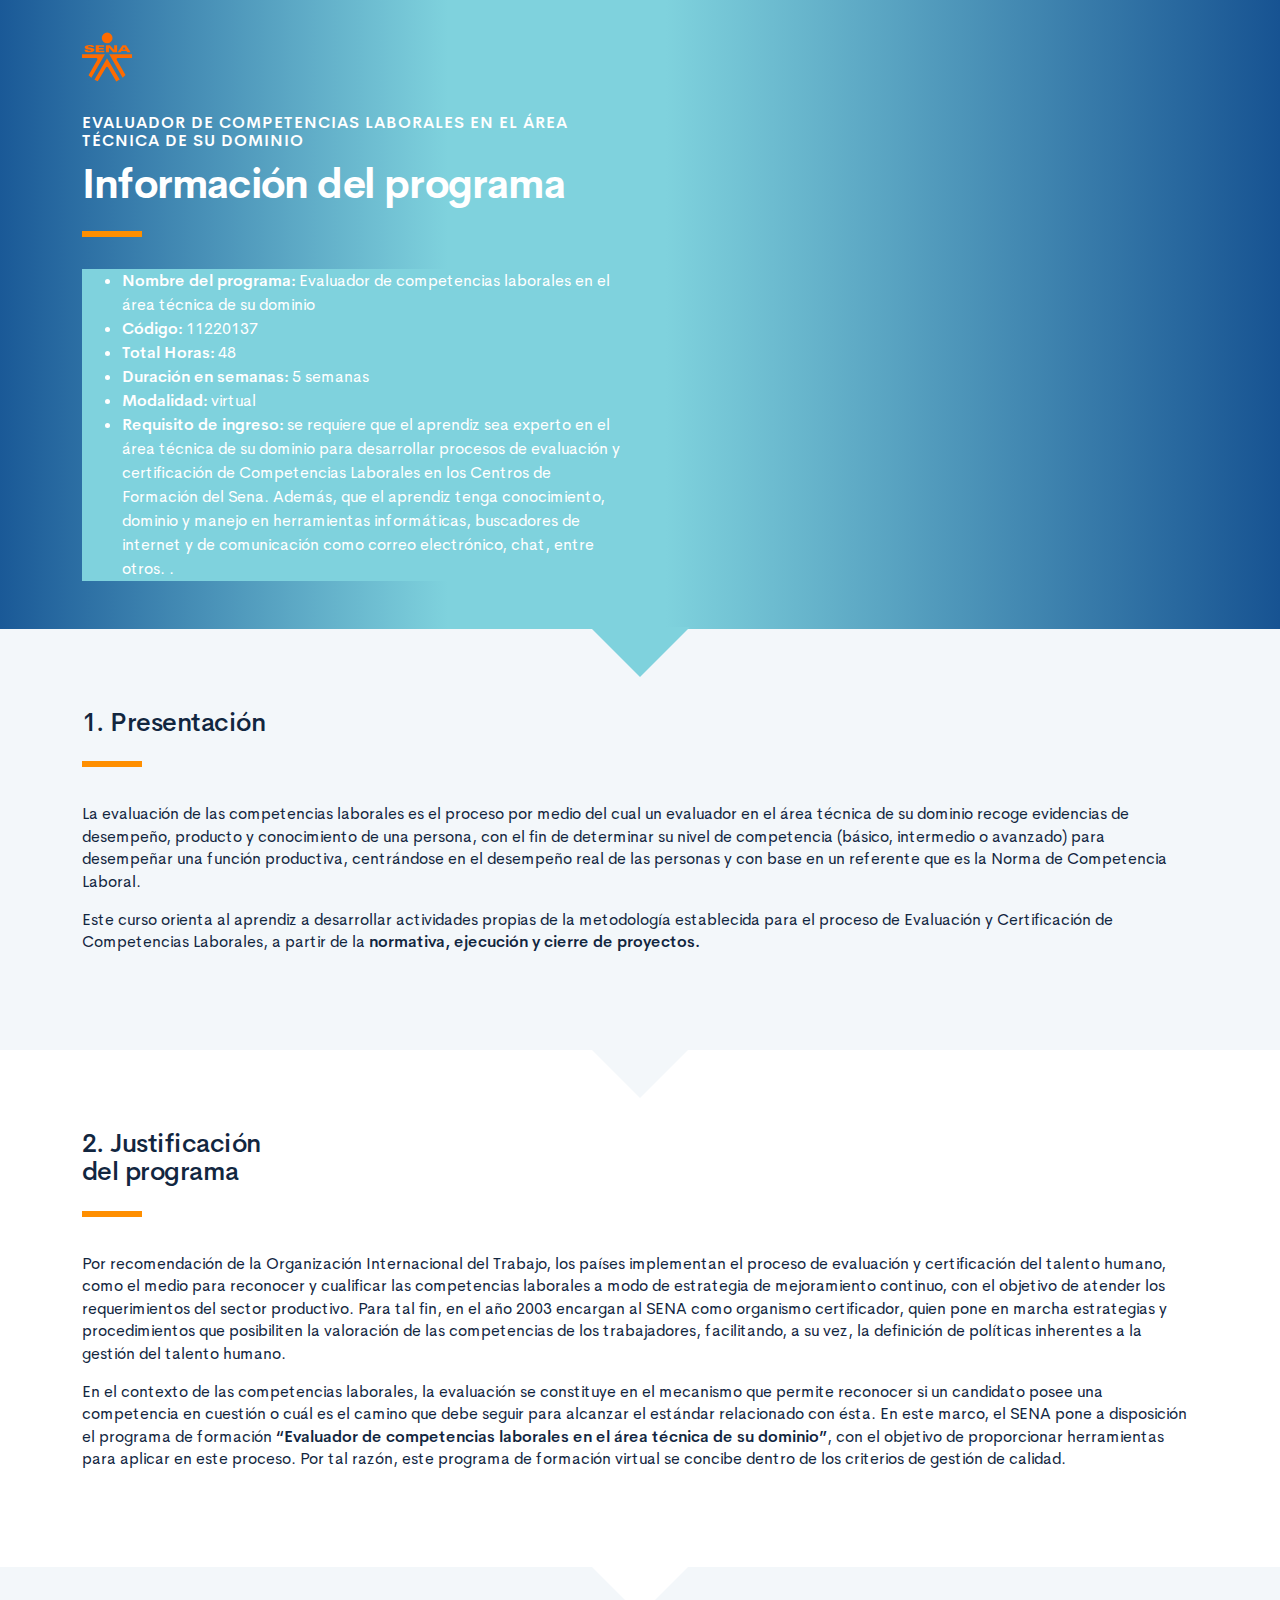
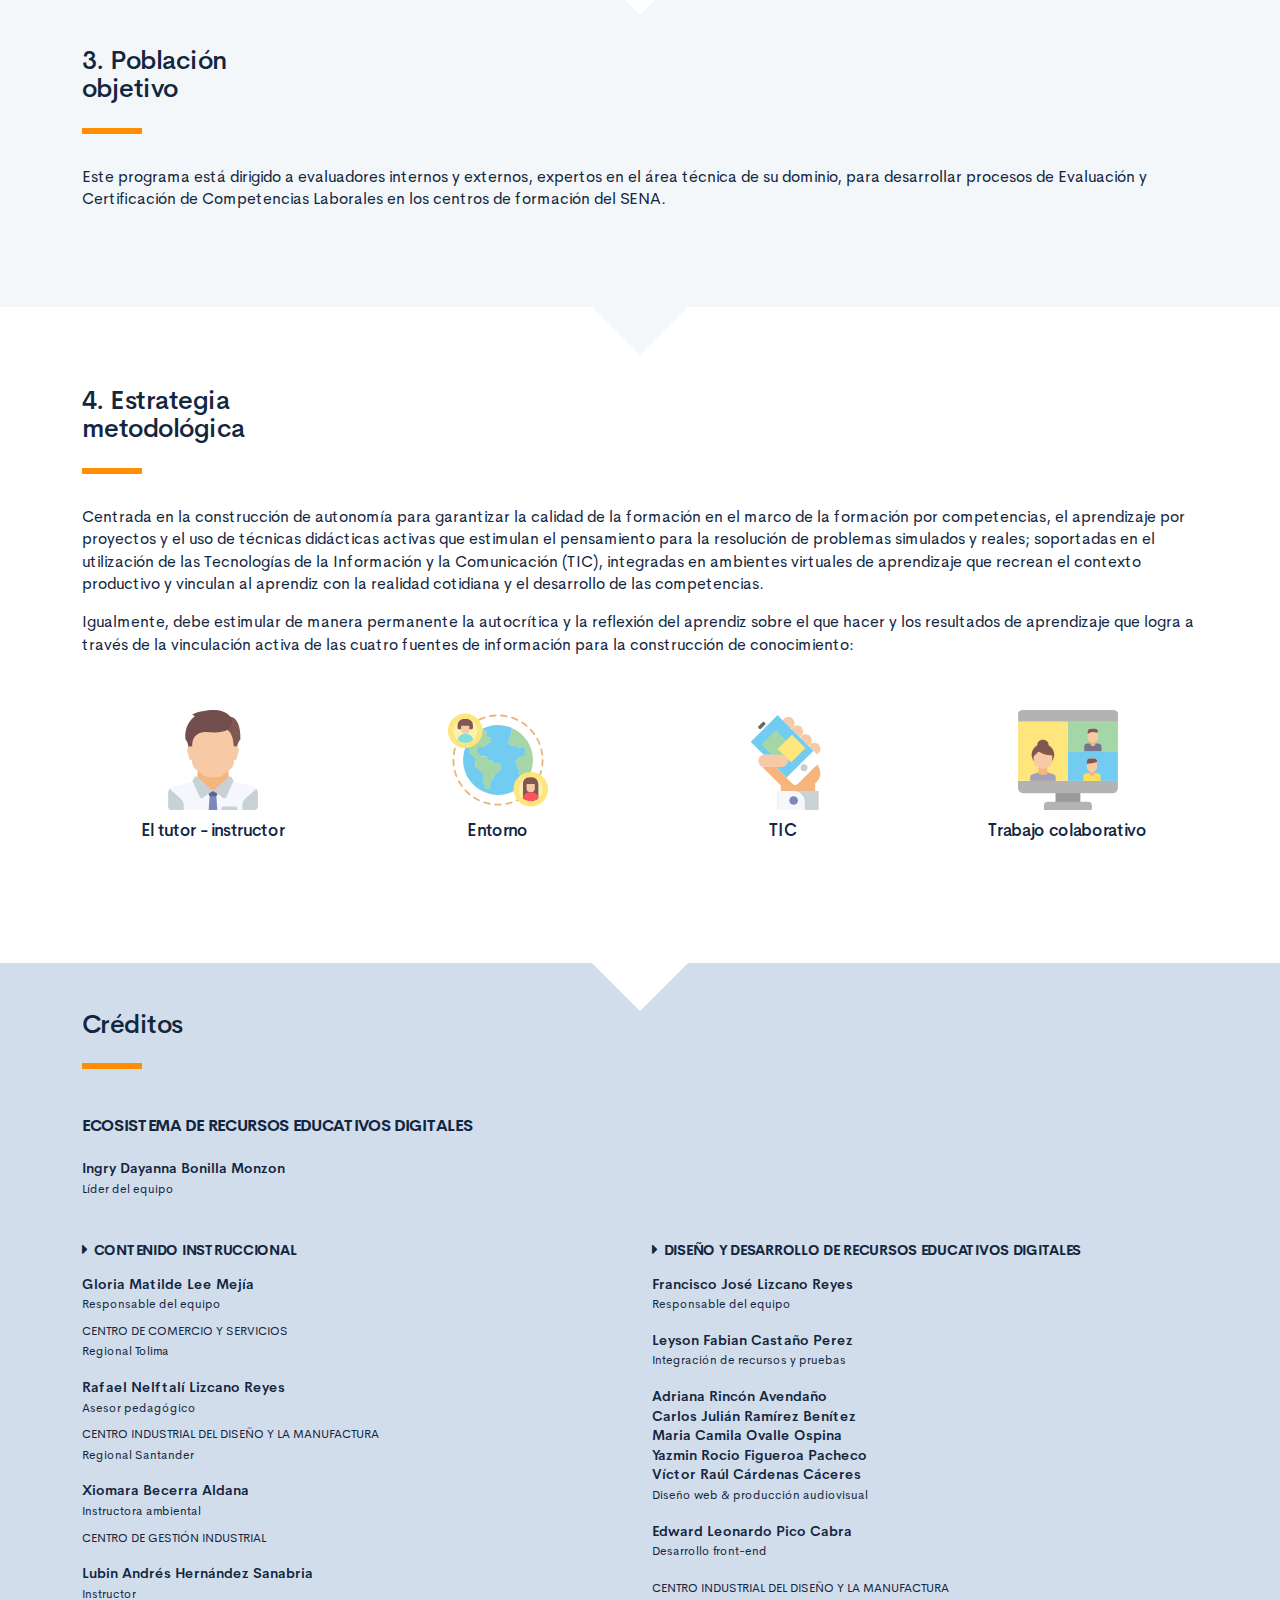
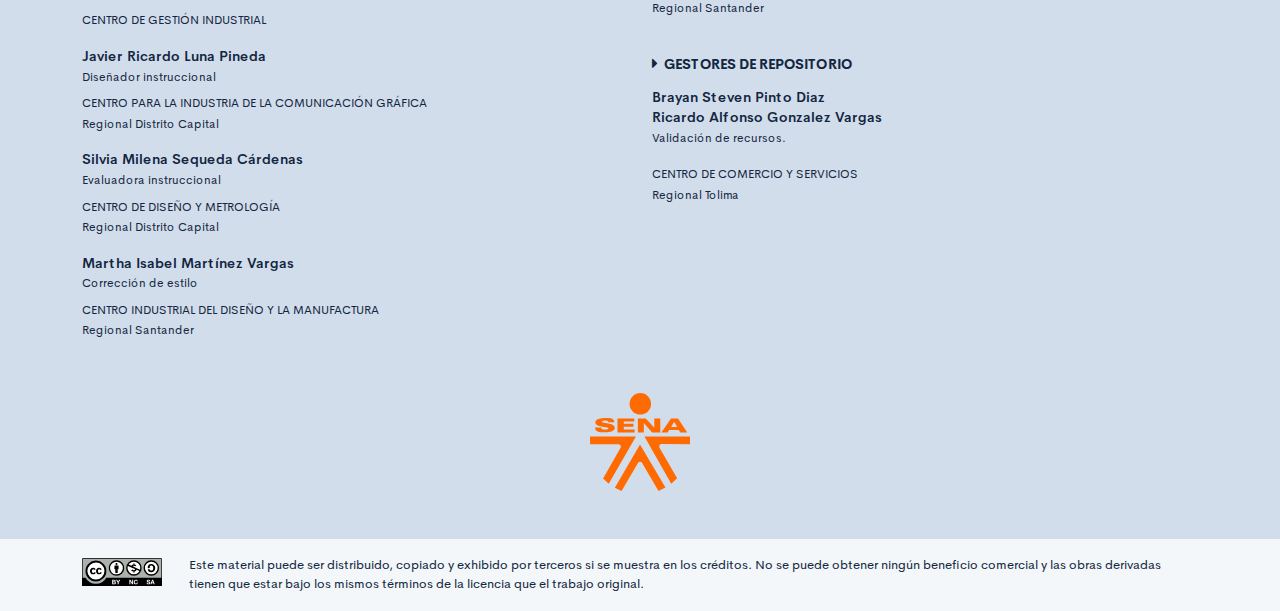
==== public/info.html @ 578c9745 "programación" ====
<!DOCTYPE html>
<html lang="es">
    <head>
        <meta charset="UTF-8">
        <meta name="viewport" content="width=device-width, user-scalable=no, initial-scale=1.0, maximum-scale=1.0, minimum-scale=1.0">
        <title>Información del programa: Salud Penitenciaria</title>
        <meta meta name="description" content="Ruta de aprendizaje programa Salud penitenciaria.">
        <link rel="icon" type="image/svg+xml" href="assets/images/logos/senaLogo.svg">
        <link rel="stylesheet" href="assets/fonts/feather/feather.css">
        <link rel="stylesheet" href="assets/fonts/fontawesome/css/font-awesome.css">
        <link href="assets/css/fancybox.css" rel="stylesheet">
        <link href="assets/css/animate.css" rel="stylesheet">
        <link rel="stylesheet" href="assets/css/main.css">
    </head>
    <body class="theme-dark page-header-textura" id="page-home">
        <header class="curso-presentacion page-header" id="CursoPresentacion">
            <div class="page-textura">
                <div class="container">
                    <div class="curso-topbar justify-content-center justify-content-md-start"><a class="curso-topbar__logo"><svg xmlns="http://www.w3.org/2000/svg" width="168.273" height="164.177" viewBox="0 0 168.273 164.177">
                                <path id="SENA_LOGO" data-name="SENA LOGO" d="M85.349,1a18.09,18.09,0,1,0,18.09,18.09h0A18.1,18.1,0,0,0,85.349,1ZM25.617,42.983a33.722,33.722,0,0,0-9.386,1.024,11.156,11.156,0,0,0-5.12,2.56A5.346,5.346,0,0,0,10.086,52.2c.683,1.707,2.56,2.9,4.608,3.584,4.437,1.536,9.386,1.877,13.994,2.731a5.1,5.1,0,0,1,2.389,1.024,1.369,1.369,0,0,1-.683,2.048,9.146,9.146,0,0,1-5.291.683A8.354,8.354,0,0,1,20.5,61.244a1.962,1.962,0,0,1-.853-2.389H9.233A7.663,7.663,0,0,0,10.6,63.463a7.59,7.59,0,0,0,4.267,2.389A28.541,28.541,0,0,0,23.4,66.876,52.426,52.426,0,0,0,35,66.023a11.043,11.043,0,0,0,5.8-2.9,5.358,5.358,0,0,0-1.365-8.533,21.267,21.267,0,0,0-5.8-2.048c-3.072-.683-5.973-1.024-9.045-1.536a9.114,9.114,0,0,1-3.072-.853,1.226,1.226,0,0,1,0-2.219,9.369,9.369,0,0,1,4.437-.683,10.554,10.554,0,0,1,4.608.853A1.877,1.877,0,0,1,31.59,49.81h9.9a5.669,5.669,0,0,0-1.195-3.584A8.875,8.875,0,0,0,35.515,43.5c-3.584-.341-6.827-.512-9.9-.512Zm21.333.683V67.217H75.792V62.1H57.531V57.489H73.744V52.54H57.531V48.786H75.109v-5.12Zm47.615,0H81.253V67.217H91.322V51.346l13.824,15.872h13.824V43.666H108.9v15.7Zm42.495,0L120.676,67.217h10.581l2.56-4.267H150.2l2.389,4.267h11.776l-15.53-23.551ZM142.35,49.3l5.12,8.533h-10.41ZM.7,74.044l.171,12.8L49,86.673c2.389.512,3.925,2.048,3.413,5.8l-29.7,51.711,9.557,9.045L78.01,74.044Zm91.646,0L137.4,152.89l9.9-8.874L117.433,92.3c-.512-3.584.853-5.291,3.413-5.8l48.127.171V74.044ZM84.837,87.185,42.512,159.546l11.264,5.461,28.159-47.615a4.283,4.283,0,0,1,2.9-1.195,4.681,4.681,0,0,1,3.072,1.195l28.159,47.786,11.605-5.973Z" transform="translate(-0.7 -1)" fill="#FF6B00" />
                            </svg>
                        </a></div>
                    <div class="curso-portada">
                        <div class="row align-items-center">
                            <div class="col-12 col-lg-6">
                                <h3 class="curso-subtitulo">Evaluador de competencias laborales en el área técnica de su dominio</h3>
                                <h1 class="curso-titulo">Información del programa</h1>
                                <div class="brand-line-primary"></div>
                                <p class="curso-descripcion">
                                <ul class="bg-brand-color-dark text-white">
                                    <li> <span><strong>Nombre del programa:</strong> Evaluador de competencias laborales en el área técnica de su dominio</span></li>
                                    <li> <span><strong>Código:</strong> 11220137</span></li>
                                    <li> <span><strong>Total Horas:</strong> 48</span></li>
                                    <li> <span><strong>Duración en semanas:</strong> 5 semanas</span></li>
                                    <li> <span><strong>Modalidad:</strong> virtual</span></li>
                                    <li> <span><strong>Requisito de ingreso:</strong> se requiere que el aprendiz sea experto en el área técnica de su dominio para desarrollar procesos de evaluación y certificación de Competencias Laborales en los Centros de Formación del Sena. Además, que el aprendiz tenga conocimiento, dominio y manejo en herramientas informáticas, buscadores de internet y de comunicación como correo electrónico, chat, entre otros. </i>.</span></li>
                                </ul>
                                </p>
                            </div>
                            <div class="col-12 col-lg-6">
                                <div class="embed-responsive embed-responsive-16by9"><iframe class="embed-responsive-item" width="560" height="315" src="https://www.youtube.com/embed/yAttOSxoYdc" frameborder="0" allow="accelerometer; autoplay; encrypted-media; gyroscope; picture-in-picture" allowfullscreen=""> </iframe></div>
                            </div>
                        </div>
                    </div>
                </div>
            </div>
        </header>
        <section class="section section-dark" id="Presentacion">
            <div class="container">
                <h1> 1. Presentación</h1>
                <div class="brand-line-primary"></div>
                <p class="mt-5">La evaluación de las competencias laborales es el proceso por medio del cual un evaluador en el área técnica de su dominio recoge evidencias de desempeño, producto y conocimiento de una persona, con el fin de determinar su nivel de competencia (básico, intermedio o avanzado) para desempeñar una función productiva, centrándose en el desempeño real de las personas y con base en un referente que es la Norma de Competencia Laboral.</p>
                <p>Este curso orienta al aprendiz a desarrollar actividades propias de la metodología establecida para el proceso de Evaluación y Certificación de Competencias Laborales, a partir de la <strong>normativa, ejecución y cierre de proyectos.</strong> </p>
            </div>
        </section>
        <section class="section section-light" id="Justificacion">
            <div class="container">
                <h1> 2. Justificación<br> del programa</h1>
                <div class="brand-line-primary"></div>
                <p class="mt-5">Por recomendación de la Organización Internacional del Trabajo, los países implementan el proceso de evaluación y certificación del talento humano, como el medio para reconocer y cualificar las competencias laborales a modo de estrategia de mejoramiento continuo, con el objetivo de atender los requerimientos del sector productivo. Para tal fin, en el año 2003 encargan al SENA como organismo certificador, quien pone en marcha estrategias y procedimientos que posibiliten la valoración de las competencias de los trabajadores, facilitando, a su vez, la definición de políticas inherentes a la gestión del talento humano.</p>
                <p>En el contexto de las competencias laborales, la evaluación se constituye en el mecanismo que permite reconocer si un candidato posee una competencia en cuestión o cuál es el camino que debe seguir para alcanzar el estándar relacionado con ésta. En este marco, el SENA pone a disposición el programa de formación <strong>“Evaluador de competencias laborales en el área técnica de su dominio”</strong>, con el objetivo de proporcionar herramientas para aplicar en este proceso. Por tal razón, este programa de formación virtual se concibe dentro de los criterios de gestión de calidad.</p>
            </div>
        </section>
        <section class="section section-dark" id="Poblacion">
            <div class="container">
                <h1> 3. Población <br>objetivo</h1>
                <div class="brand-line-primary"></div>
                <p>Este programa está dirigido a evaluadores internos y externos, expertos en el área técnica de su dominio, para desarrollar procesos de Evaluación y Certificación de Competencias Laborales en los centros de formación del SENA.</p>
            </div>
        </section>
        <section class="section section-light" id="Estrategia">
            <div class="container">
                <h1>4. Estrategia <br>metodológica</h1>
                <div class="brand-line-primary"></div>
                <p>Centrada en la construcción de autonomía para garantizar la calidad de la formación en el marco de la formación por competencias, el aprendizaje por proyectos y el uso de técnicas didácticas activas que estimulan el pensamiento para la resolución de problemas simulados y reales; soportadas en el utilización de las Tecnologías de la Información y la Comunicación (TIC), integradas en ambientes virtuales de aprendizaje que recrean el contexto productivo y vinculan al aprendiz con la realidad cotidiana y el desarrollo de las competencias. </p>
                <p>Igualmente, debe estimular de manera permanente la autocrítica y la reflexión del aprendiz sobre el que hacer y los resultados de aprendizaje que logra a través de la vinculación activa de las cuatro fuentes de información para la construcción de conocimiento: </p>
                <div class="row mt-4">
                    <article class="col-md-6 col-lg-3 my-2">
                        <div class="box bg-gray-200 d-flex flex-column justify-content-center align-items-center p-4 rounded-lg"><img class="img-fluid" src="assets/images/info/tutor.svg" style="width: 100px; height: 100px;">
                            <h3 class="my-3">El tutor - instructor</h3>
                        </div>
                    </article>
                    <article class="col-md-6 col-lg-3 my-2">
                        <div class="box bg-gray-200 d-flex flex-column justify-content-center align-items-center p-4 rounded-lg"><img class="img-fluid" src="assets/images/info/entorno.svg" style="width: 100px; height: 100px;">
                            <h3 class="my-3">Entorno</h3>
                        </div>
                    </article>
                    <article class="col-md-6 col-lg-3 my-2">
                        <div class="box bg-gray-200 d-flex flex-column justify-content-center align-items-center p-4 rounded-lg"><img class="img-fluid" src="assets/images/info/tic.svg" style="width: 100px; height: 100px;">
                            <h3 class="my-3">TIC</h3>
                        </div>
                    </article>
                    <article class="col-md-6 col-lg-3 my-2">
                        <div class="box bg-gray-200 d-flex flex-column justify-content-center align-items-center p-4 rounded-lg" style="height: 100%;"><img class="img-fluid" src="assets/images/info/colaborativo.svg" style="width: 100px; height: 100px;">
                            <h3 class="my-3">Trabajo colaborativo</h3>
                        </div>
                    </article>
                </div>
            </div>
        </section>
        <footer class="footer" id="Creditos">
            <div class="container">
                <h1>Créditos </h1>
                <div class="brand-line-primary"></div>
                <div class="row">
                    <div class="col-12 col-md-5">
                        <h3 class="footer-subtitulo mb-4">ECOSISTEMA DE RECURSOS EDUCATIVOS DIGITALES </h3>
                        <p class="footer-texto mb-2"><strong>Ingry Dayanna Bonilla Monzon </strong><br /> <span class="text-small">Líder del equipo</span></p>
                    </div>
                </div>
                <div class="row mt-5">
                    <div class="col-12 col-md-6">
                        <h4 class="footer-subtitulo-2 mt-0">
                            <div class="fa fa-caret-right mr-2"></div>Contenido Instruccional
                        </h4>
                        <p class="footer-texto mb-2"><strong>Gloria Matilde Lee Mejía </strong><br /> <span class="text-small">Responsable del equipo</span></p>
                        <p class="footer-texto"><span class="text-small text-uppercase">Centro de Comercio y Servicios</span><br /><span class="text-small">Regional Tolima</span></p>
                        <p class="footer-texto mb-2"><strong>Rafael Nelftalí Lizcano Reyes</strong><br /> <span class="text-small">Asesor pedagógico<br /></span></p>
                        <p class="footer-texto"><span class="text-small text-uppercase">CENTRO INDUSTRIAL DEL DISEÑO Y LA MANUFACTURA </span><br /><span class="text-small">Regional Santander </span></p>
                        <p class="footer-texto mb-2"><strong>Xiomara Becerra Aldana</strong><br /><span class="text-small">Instructora ambiental<br /></span></p>
                        <p class="footer-texto"><span class="text-small text-uppercase">Centro de Gestión Industrial</span></p>
                        <p class="footer-texto mb-2"><strong>Lubin Andrés Hernández Sanabria</strong><br /><span class="text-small">Instructor<br /></span></p>
                        <p class="footer-texto"><span class="text-small text-uppercase">Centro de Gestión Industrial</span></p>
                        <p class="footer-texto mb-2"><strong>Javier Ricardo Luna Pineda</strong><br /> <span class="text-small">Diseñador instruccional<br /></span></p>
                        <p class="footer-texto"><span class="text-small text-uppercase">Centro para la Industria de la Comunicación Gráfica</span><br /><span class="text-small">Regional Distrito Capital</span></p>
                        <p class="footer-texto mb-2"><strong>Silvia Milena Sequeda Cárdenas</strong><br /> <span class="text-small">Evaluadora instruccional<br /></span></p>
                        <p class="footer-texto"><span class="text-small text-uppercase">Centro de Diseño y Metrología</span><br /><span class="text-small">Regional Distrito Capital</span></p>
                        <p class="footer-texto mb-2"><strong>Martha Isabel Martínez Vargas</strong><br /> <span class="text-small">Corrección de estilo<br /></span></p>
                        <p class="footer-texto"><span class="text-small text-uppercase">Centro Industrial Del Diseño Y La Manufactura</span><br /><span class="text-small">Regional Santander </span></p>
                    </div>
                    <div class="col-12 col-md-6">
                        <h4 class="footer-subtitulo-2 mt-0">
                            <div class="fa fa-caret-right mr-2"></div>Diseño y desarrollo de recursos educativos digitales
                        </h4>
                        <p class="footer-texto"><strong>Francisco José Lizcano Reyes </strong><br /> <span class="text-small">Responsable del equipo<br /></span></p>
                        <p class="footer-texto"><strong>Leyson Fabian Castaño Perez</strong><br /> <span class="text-small">Integración de recursos y pruebas<br /></span></p>
                        <p class="footer-texto"> <strong>Adriana Rincón Avendaño</strong><br />
                            <strong>Carlos Julián Ramírez Benítez</strong><br />
                            <strong>Maria Camila Ovalle Ospina</strong><br />
                            <strong>Yazmin Rocio Figueroa Pacheco</strong><br />
                            <strong>Víctor Raúl Cárdenas Cáceres</strong><br /><span class="text-small">Diseño web & producción audiovisual<br /></span></p>
                        <p class="footer-texto"><strong>Edward Leonardo Pico Cabra</strong><br /><span class="text-small">Desarrollo front-end<br /></span></p>
                        <p class="footer-texto"><span class="text-small text-uppercase">CENTRO INDUSTRIAL DEL DISEÑO Y LA MANUFACTURA </span><br /><span class="text-small">Regional Santander</span></p>
                        <h4 class="footer-subtitulo-2 mt-5">
                            <div class="fa fa-caret-right mr-2"></div>Gestores de repositorio
                        </h4>
                        <p class="footer-texto"><strong>Brayan Steven Pinto Diaz</strong><br />
                            <strong>Ricardo Alfonso Gonzalez Vargas</strong><br /> <span class="text-small">Validación de recursos.<br /></span></p>
                        <p class="footer-texto"><span class="text-small text-uppercase">Centro de comercio y servicios </span><br /><span class="text-small">Regional Tolima</span></p>
                    </div>
                </div>
                <div class="row justify-content-center align-items-center mt-5"><img src="assets/images/logos/senaLogo.svg" style="max-width:100px" /></div>
            </div>
        </footer>
        <section id="cc">
            <div class="container">
                <div class="d-flex flex-column flex-sm-row"><span class="pr-3"><i class="icon cc"></i></span><span>Este material puede ser distribuido, copiado y exhibido por terceros si se muestra en los créditos. No se puede obtener ningún beneficio comercial y las obras derivadas tienen que estar bajo los mismos términos de la licencia que el trabajo original.</span></div>
            </div>
        </section>
    </body>
</html>
---- public/assets/fonts/feather/feather.css ----
@font-face {
  font-family: 'Feather';
  src:
    url('fonts/Feather.ttf?sdxovp') format('truetype'),
    url('fonts/Feather.woff?sdxovp') format('woff'),
    url('fonts/Feather.svg?sdxovp#Feather') format('svg');
  font-weight: normal;
  font-style: normal;
}

.fe {
  /* use !important to prevent issues with browser extensions that change fonts */
  font-family: 'Feather' !important;
  speak: none;
  font-style: normal;
  font-weight: normal;
  font-variant: normal;
  text-transform: none;
  line-height: 1;

  /* Better Font Rendering =========== */
  -webkit-font-smoothing: antialiased;
  -moz-osx-font-smoothing: grayscale;
}

.fe-activity:before {
  content: "\e900";
}
.fe-airplay:before {
  content: "\e901";
}
.fe-alert-circle:before {
  content: "\e902";
}
.fe-alert-octagon:before {
  content: "\e903";
}
.fe-alert-triangle:before {
  content: "\e904";
}
.fe-align-center:before {
  content: "\e905";
}
.fe-align-justify:before {
  content: "\e906";
}
.fe-align-left:before {
  content: "\e907";
}
.fe-align-right:before {
  content: "\e908";
}
.fe-anchor:before {
  content: "\e909";
}
.fe-aperture:before {
  content: "\e90a";
}
.fe-archive:before {
  content: "\e90b";
}
.fe-arrow-down:before {
  content: "\e90c";
}
.fe-arrow-down-circle:before {
  content: "\e90d";
}
.fe-arrow-down-left:before {
  content: "\e90e";
}
.fe-arrow-down-right:before {
  content: "\e90f";
}
.fe-arrow-left:before {
  content: "\e910";
}
.fe-arrow-left-circle:before {
  content: "\e911";
}
.fe-arrow-right:before {
  content: "\e912";
}
.fe-arrow-right-circle:before {
  content: "\e913";
}
.fe-arrow-up:before {
  content: "\e914";
}
.fe-arrow-up-circle:before {
  content: "\e915";
}
.fe-arrow-up-left:before {
  content: "\e916";
}
.fe-arrow-up-right:before {
  content: "\e917";
}
.fe-at-sign:before {
  content: "\e918";
}
.fe-award:before {
  content: "\e919";
}
.fe-bar-chart:before {
  content: "\e91a";
}
.fe-bar-chart-2:before {
  content: "\e91b";
}
.fe-battery:before {
  content: "\e91c";
}
.fe-battery-charging:before {
  content: "\e91d";
}
.fe-bell:before {
  content: "\e91e";
}
.fe-bell-off:before {
  content: "\e91f";
}
.fe-bluetooth:before {
  content: "\e920";
}
.fe-bold:before {
  content: "\e921";
}
.fe-book:before {
  content: "\e922";
}
.fe-book-open:before {
  content: "\e923";
}
.fe-bookmark:before {
  content: "\e924";
}
.fe-box:before {
  content: "\e925";
}
.fe-briefcase:before {
  content: "\e926";
}
.fe-calendar:before {
  content: "\e927";
}
.fe-camera:before {
  content: "\e928";
}
.fe-camera-off:before {
  content: "\e929";
}
.fe-cast:before {
  content: "\e92a";
}
.fe-check:before {
  content: "\e92b";
}
.fe-check-circle:before {
  content: "\e92c";
}
.fe-check-square:before {
  content: "\e92d";
}
.fe-chevron-down:before {
  content: "\e92e";
}
.fe-chevron-left:before {
  content: "\e92f";
}
.fe-chevron-right:before {
  content: "\e930";
}
.fe-chevron-up:before {
  content: "\e931";
}
.fe-chevrons-down:before {
  content: "\e932";
}
.fe-chevrons-left:before {
  content: "\e933";
}
.fe-chevrons-right:before {
  content: "\e934";
}
.fe-chevrons-up:before {
  content: "\e935";
}
.fe-chrome:before {
  content: "\e936";
}
.fe-circle:before {
  content: "\e937";
}
.fe-clipboard:before {
  content: "\e938";
}
.fe-clock:before {
  content: "\e939";
}
.fe-cloud:before {
  content: "\e93a";
}
.fe-cloud-drizzle:before {
  content: "\e93b";
}
.fe-cloud-lightning:before {
  content: "\e93c";
}
.fe-cloud-off:before {
  content: "\e93d";
}
.fe-cloud-rain:before {
  content: "\e93e";
}
.fe-cloud-snow:before {
  content: "\e93f";
}
.fe-code:before {
  content: "\e940";
}
.fe-codepen:before {
  content: "\e941";
}
.fe-command:before {
  content: "\e942";
}
.fe-compass:before {
  content: "\e943";
}
.fe-copy:before {
  content: "\e944";
}
.fe-corner-down-left:before {
  content: "\e945";
}
.fe-corner-down-right:before {
  content: "\e946";
}
.fe-corner-left-down:before {
  content: "\e947";
}
.fe-corner-left-up:before {
  content: "\e948";
}
.fe-corner-right-down:before {
  content: "\e949";
}
.fe-corner-right-up:before {
  content: "\e94a";
}
.fe-corner-up-left:before {
  content: "\e94b";
}
.fe-corner-up-right:before {
  content: "\e94c";
}
.fe-cpu:before {
  content: "\e94d";
}
.fe-credit-card:before {
  content: "\e94e";
}
.fe-crop:before {
  content: "\e94f";
}
.fe-crosshair:before {
  content: "\e950";
}
.fe-database:before {
  content: "\e951";
}
.fe-delete:before {
  content: "\e952";
}
.fe-disc:before {
  content: "\e953";
}
.fe-dollar-sign:before {
  content: "\e954";
}
.fe-download:before {
  content: "\e955";
}
.fe-download-cloud:before {
  content: "\e956";
}
.fe-droplet:before {
  content: "\e957";
}
.fe-edit:before {
  content: "\e958";
}
.fe-edit-2:before {
  content: "\e959";
}
.fe-edit-3:before {
  content: "\e95a";
}
.fe-external-link:before {
  content: "\e95b";
}
.fe-eye:before {
  content: "\e95c";
}
.fe-eye-off:before {
  content: "\e95d";
}
.fe-facebook:before {
  content: "\e95e";
}
.fe-fast-forward:before {
  content: "\e95f";
}
.fe-feather:before {
  content: "\e960";
}
.fe-file:before {
  content: "\e961";
}
.fe-file-minus:before {
  content: "\e962";
}
.fe-file-plus:before {
  content: "\e963";
}
.fe-file-text:before {
  content: "\e964";
}
.fe-film:before {
  content: "\e965";
}
.fe-filter:before {
  content: "\e966";
}
.fe-flag:before {
  content: "\e967";
}
.fe-folder:before {
  content: "\e968";
}
.fe-folder-minus:before {
  content: "\e969";
}
.fe-folder-plus:before {
  content: "\e96a";
}
.fe-gift:before {
  content: "\e96b";
}
.fe-git-branch:before {
  content: "\e96c";
}
.fe-git-commit:before {
  content: "\e96d";
}
.fe-git-merge:before {
  content: "\e96e";
}
.fe-git-pull-request:before {
  content: "\e96f";
}
.fe-github:before {
  content: "\e970";
}
.fe-gitlab:before {
  content: "\e971";
}
.fe-globe:before {
  content: "\e972";
}
.fe-grid:before {
  content: "\e973";
}
.fe-hard-drive:before {
  content: "\e974";
}
.fe-hash:before {
  content: "\e975";
}
.fe-headphones:before {
  content: "\e976";
}
.fe-heart:before {
  content: "\e977";
}
.fe-help-circle:before {
  content: "\e978";
}
.fe-home:before {
  content: "\e979";
}
.fe-image:before {
  content: "\e97a";
}
.fe-inbox:before {
  content: "\e97b";
}
.fe-info:before {
  content: "\e97c";
}
.fe-instagram:before {
  content: "\e97d";
}
.fe-italic:before {
  content: "\e97e";
}
.fe-layers:before {
  content: "\e97f";
}
.fe-layout:before {
  content: "\e980";
}
.fe-life-buoy:before {
  content: "\e981";
}
.fe-link:before {
  content: "\e982";
}
.fe-link-2:before {
  content: "\e983";
}
.fe-linkedin:before {
  content: "\e984";
}
.fe-list:before {
  content: "\e985";
}
.fe-loader:before {
  content: "\e986";
}
.fe-lock:before {
  content: "\e987";
}
.fe-log-in:before {
  content: "\e988";
}
.fe-log-out:before {
  content: "\e989";
}
.fe-mail:before {
  content: "\e98a";
}
.fe-map:before {
  content: "\e98b";
}
.fe-map-pin:before {
  content: "\e98c";
}
.fe-maximize:before {
  content: "\e98d";
}
.fe-maximize-2:before {
  content: "\e98e";
}
.fe-menu:before {
  content: "\e98f";
}
.fe-message-circle:before {
  content: "\e990";
}
.fe-message-square:before {
  content: "\e991";
}
.fe-mic:before {
  content: "\e992";
}
.fe-mic-off:before {
  content: "\e993";
}
.fe-minimize:before {
  content: "\e994";
}
.fe-minimize-2:before {
  content: "\e995";
}
.fe-minus:before {
  content: "\e996";
}
.fe-minus-circle:before {
  content: "\e997";
}
.fe-minus-square:before {
  content: "\e998";
}
.fe-monitor:before {
  content: "\e999";
}
.fe-moon:before {
  content: "\e99a";
}
.fe-more-horizontal:before {
  content: "\e99b";
}
.fe-more-vertical:before {
  content: "\e99c";
}
.fe-move:before {
  content: "\e99d";
}
.fe-music:before {
  content: "\e99e";
}
.fe-navigation:before {
  content: "\e99f";
}
.fe-navigation-2:before {
  content: "\e9a0";
}
.fe-octagon:before {
  content: "\e9a1";
}
.fe-package:before {
  content: "\e9a2";
}
.fe-paperclip:before {
  content: "\e9a3";
}
.fe-pause:before {
  content: "\e9a4";
}
.fe-pause-circle:before {
  content: "\e9a5";
}
.fe-percent:before {
  content: "\e9a6";
}
.fe-phone:before {
  content: "\e9a7";
}
.fe-phone-call:before {
  content: "\e9a8";
}
.fe-phone-forwarded:before {
  content: "\e9a9";
}
.fe-phone-incoming:before {
  content: "\e9aa";
}
.fe-phone-missed:before {
  content: "\e9ab";
}
.fe-phone-off:before {
  content: "\e9ac";
}
.fe-phone-outgoing:before {
  content: "\e9ad";
}
.fe-pie-chart:before {
  content: "\e9ae";
}
.fe-play:before {
  content: "\e9af";
}
.fe-play-circle:before {
  content: "\e9b0";
}
.fe-plus:before {
  content: "\e9b1";
}
.fe-plus-circle:before {
  content: "\e9b2";
}
.fe-plus-square:before {
  content: "\e9b3";
}
.fe-pocket:before {
  content: "\e9b4";
}
.fe-power:before {
  content: "\e9b5";
}
.fe-printer:before {
  content: "\e9b6";
}
.fe-radio:before {
  content: "\e9b7";
}
.fe-refresh-ccw:before {
  content: "\e9b8";
}
.fe-refresh-cw:before {
  content: "\e9b9";
}
.fe-repeat:before {
  content: "\e9ba";
}
.fe-rewind:before {
  content: "\e9bb";
}
.fe-rotate-ccw:before {
  content: "\e9bc";
}
.fe-rotate-cw:before {
  content: "\e9bd";
}
.fe-rss:before {
  content: "\e9be";
}
.fe-save:before {
  content: "\e9bf";
}
.fe-scissors:before {
  content: "\e9c0";
}
.fe-search:before {
  content: "\e9c1";
}
.fe-send:before {
  content: "\e9c2";
}
.fe-server:before {
  content: "\e9c3";
}
.fe-settings:before {
  content: "\e9c4";
}
.fe-share:before {
  content: "\e9c5";
}
.fe-share-2:before {
  content: "\e9c6";
}
.fe-shield:before {
  content: "\e9c7";
}
.fe-shield-off:before {
  content: "\e9c8";
}
.fe-shopping-bag:before {
  content: "\e9c9";
}
.fe-shopping-cart:before {
  content: "\e9ca";
}
.fe-shuffle:before {
  content: "\e9cb";
}
.fe-sidebar:before {
  content: "\e9cc";
}
.fe-skip-back:before {
  content: "\e9cd";
}
.fe-skip-forward:before {
  content: "\e9ce";
}
.fe-slack:before {
  content: "\e9cf";
}
.fe-slash:before {
  content: "\e9d0";
}
.fe-sliders:before {
  content: "\e9d1";
}
.fe-smartphone:before {
  content: "\e9d2";
}
.fe-speaker:before {
  content: "\e9d3";
}
.fe-square:before {
  content: "\e9d4";
}
.fe-star:before {
  content: "\e9d5";
}
.fe-stop-circle:before {
  content: "\e9d6";
}
.fe-sun:before {
  content: "\e9d7";
}
.fe-sunrise:before {
  content: "\e9d8";
}
.fe-sunset:before {
  content: "\e9d9";
}
.fe-tablet:before {
  content: "\e9da";
}
.fe-tag:before {
  content: "\e9db";
}
.fe-target:before {
  content: "\e9dc";
}
.fe-terminal:before {
  content: "\e9dd";
}
.fe-thermometer:before {
  content: "\e9de";
}
.fe-thumbs-down:before {
  content: "\e9df";
}
.fe-thumbs-up:before {
  content: "\e9e0";
}
.fe-toggle-left:before {
  content: "\e9e1";
}
.fe-toggle-right:before {
  content: "\e9e2";
}
.fe-trash:before {
  content: "\e9e3";
}
.fe-trash-2:before {
  content: "\e9e4";
}
.fe-trending-down:before {
  content: "\e9e5";
}
.fe-trending-up:before {
  content: "\e9e6";
}
.fe-triangle:before {
  content: "\e9e7";
}
.fe-truck:before {
  content: "\e9e8";
}
.fe-tv:before {
  content: "\e9e9";
}
.fe-twitter:before {
  content: "\e9ea";
}
.fe-type:before {
  content: "\e9eb";
}
.fe-umbrella:before {
  content: "\e9ec";
}
.fe-underline:before {
  content: "\e9ed";
}
.fe-unlock:before {
  content: "\e9ee";
}
.fe-upload:before {
  content: "\e9ef";
}
.fe-upload-cloud:before {
  content: "\e9f0";
}
.fe-user:before {
  content: "\e9f1";
}
.fe-user-check:before {
  content: "\e9f2";
}
.fe-user-minus:before {
  content: "\e9f3";
}
.fe-user-plus:before {
  content: "\e9f4";
}
.fe-user-x:before {
  content: "\e9f5";
}
.fe-users:before {
  content: "\e9f6";
}
.fe-video:before {
  content: "\e9f7";
}
.fe-video-off:before {
  content: "\e9f8";
}
.fe-voicemail:before {
  content: "\e9f9";
}
.fe-volume:before {
  content: "\e9fa";
}
.fe-volume-1:before {
  content: "\e9fb";
}
.fe-volume-2:before {
  content: "\e9fc";
}
.fe-volume-x:before {
  content: "\e9fd";
}
.fe-watch:before {
  content: "\e9fe";
}
.fe-wifi:before {
  content: "\e9ff";
}
.fe-wifi-off:before {
  content: "\ea00";
}
.fe-wind:before {
  content: "\ea01";
}
.fe-x:before {
  content: "\ea02";
}
.fe-x-circle:before {
  content: "\ea03";
}
.fe-x-square:before {
  content: "\ea04";
}
.fe-youtube:before {
  content: "\ea05";
}
.fe-zap:before {
  content: "\ea06";
}
.fe-zap-off:before {
  content: "\ea07";
}
.fe-zoom-in:before {
  content: "\ea08";
}
.fe-zoom-out:before {
  content: "\ea09";
}
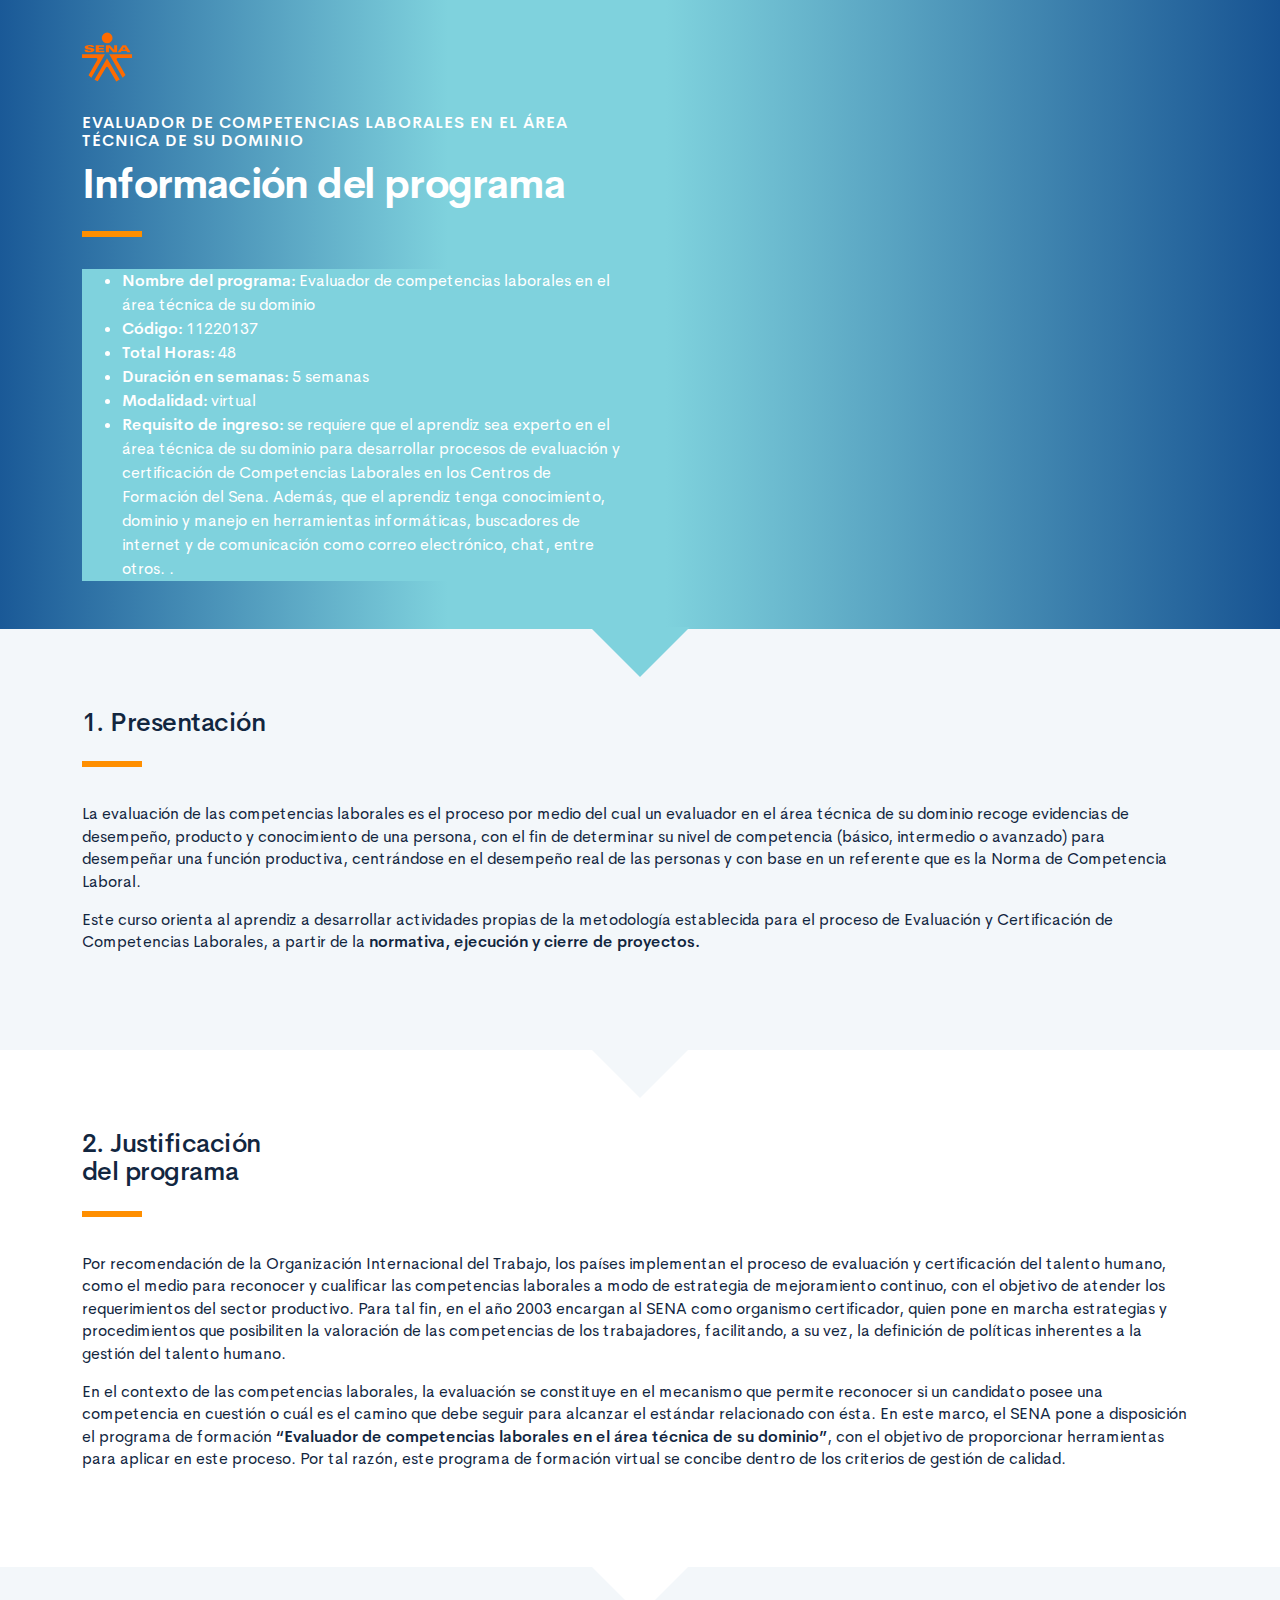
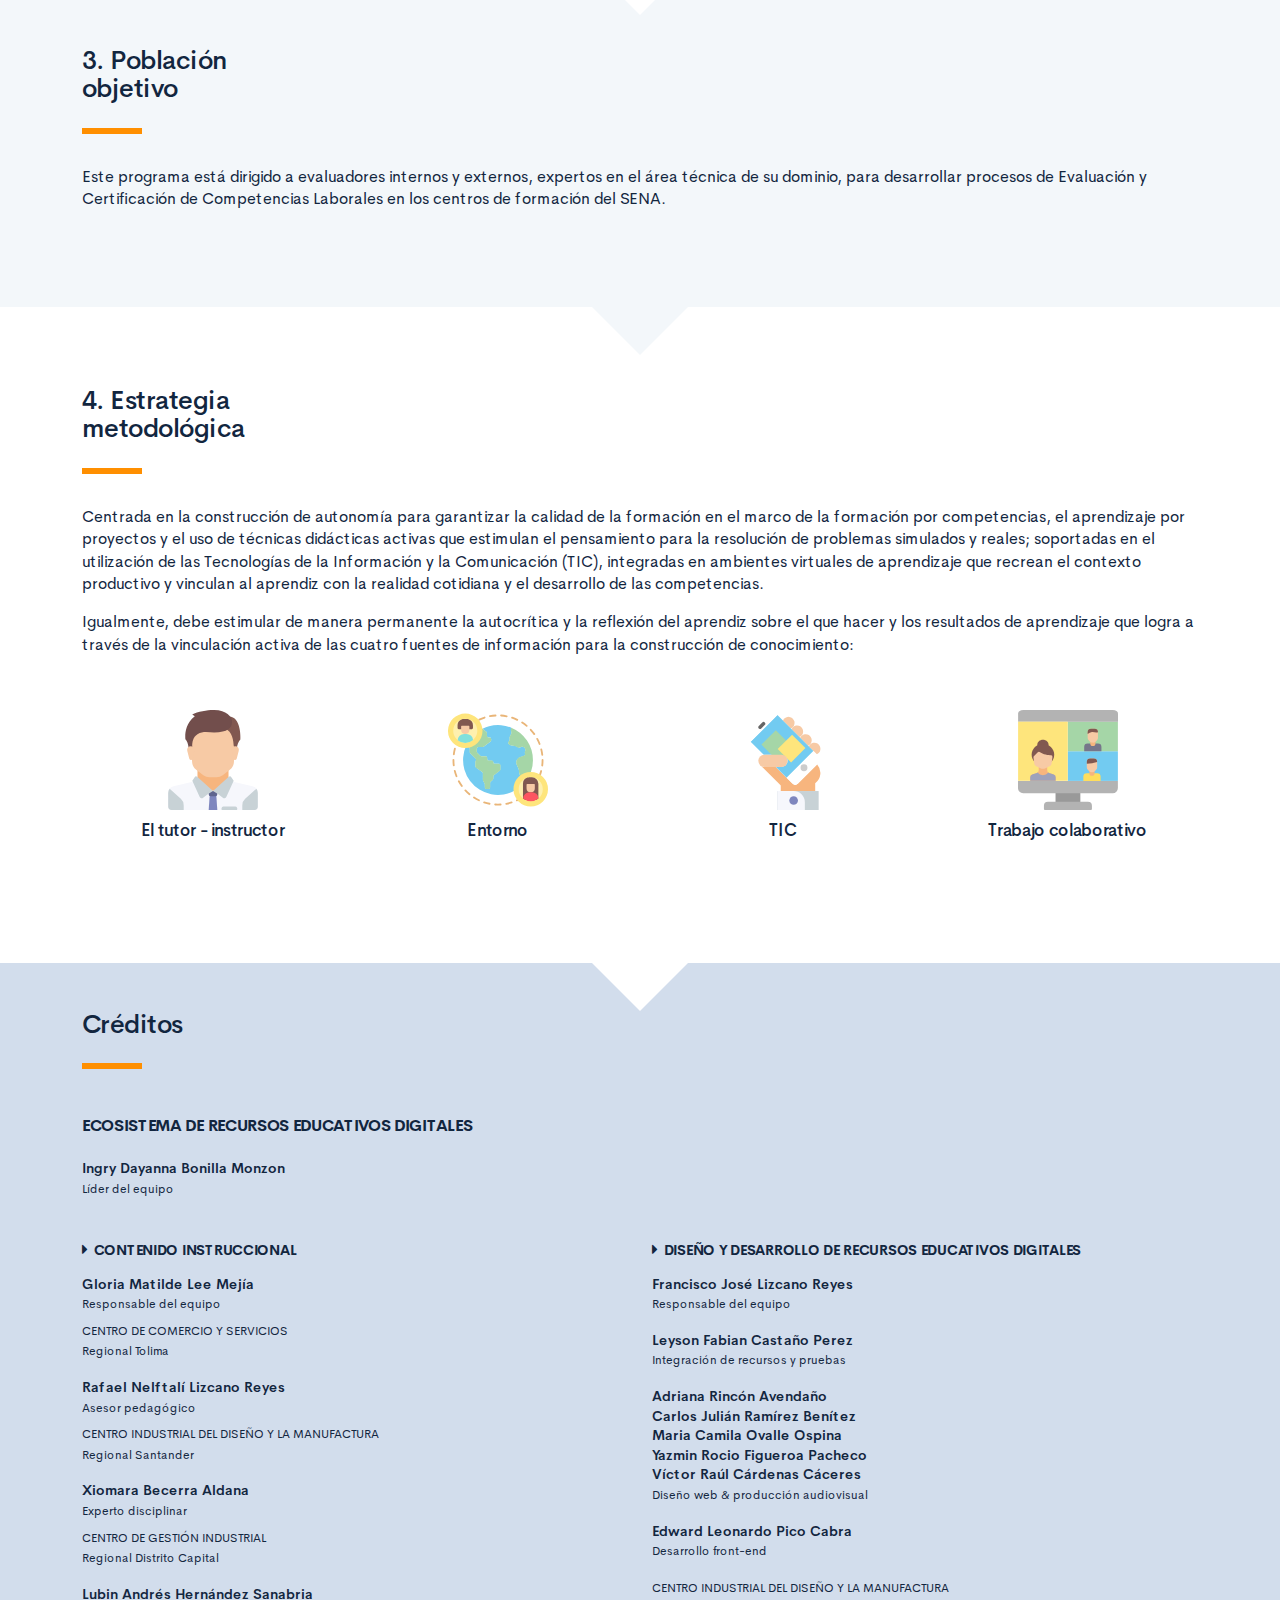
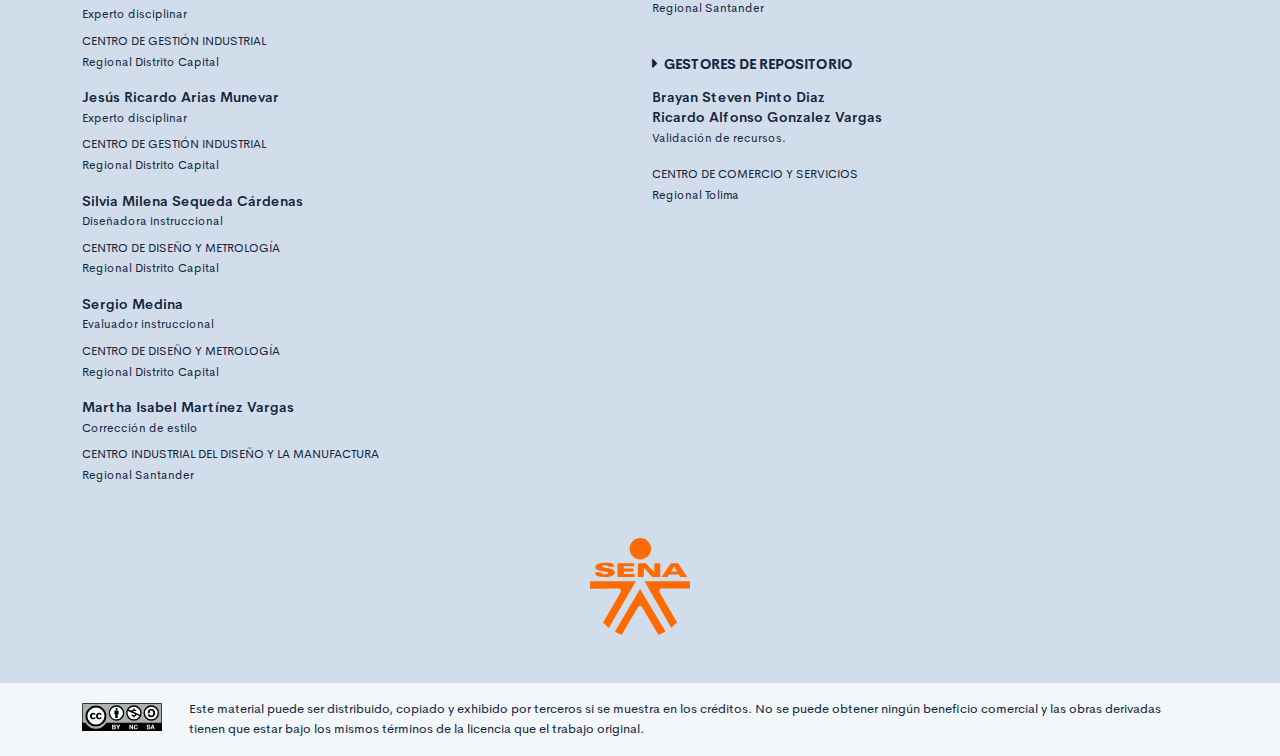
==== commit 9fc9772b: "creditos" ====
--- a/public/info.html
+++ b/public/info.html
@@ -117,13 +117,15 @@
                         <p class="footer-texto"><span class="text-small text-uppercase">Centro de Comercio y Servicios</span><br /><span class="text-small">Regional Tolima</span></p>
                         <p class="footer-texto mb-2"><strong>Rafael Nelftalí Lizcano Reyes</strong><br /> <span class="text-small">Asesor pedagógico<br /></span></p>
                         <p class="footer-texto"><span class="text-small text-uppercase">CENTRO INDUSTRIAL DEL DISEÑO Y LA MANUFACTURA </span><br /><span class="text-small">Regional Santander </span></p>
-                        <p class="footer-texto mb-2"><strong>Xiomara Becerra Aldana</strong><br /><span class="text-small">Instructora ambiental<br /></span></p>
-                        <p class="footer-texto"><span class="text-small text-uppercase">Centro de Gestión Industrial</span></p>
-                        <p class="footer-texto mb-2"><strong>Lubin Andrés Hernández Sanabria</strong><br /><span class="text-small">Instructor<br /></span></p>
-                        <p class="footer-texto"><span class="text-small text-uppercase">Centro de Gestión Industrial</span></p>
-                        <p class="footer-texto mb-2"><strong>Javier Ricardo Luna Pineda</strong><br /> <span class="text-small">Diseñador instruccional<br /></span></p>
-                        <p class="footer-texto"><span class="text-small text-uppercase">Centro para la Industria de la Comunicación Gráfica</span><br /><span class="text-small">Regional Distrito Capital</span></p>
-                        <p class="footer-texto mb-2"><strong>Silvia Milena Sequeda Cárdenas</strong><br /> <span class="text-small">Evaluadora instruccional<br /></span></p>
+                        <p class="footer-texto mb-2"><strong>Xiomara Becerra Aldana</strong><br /><span class="text-small">Experto disciplinar<br /></span></p>
+                        <p class="footer-texto"><span class="text-small text-uppercase">Centro de Gestión Industrial</span><br /><span class="text-small">Regional Distrito Capital</span></p>
+                        <p class="footer-texto mb-2"><strong>Lubin Andrés Hernández Sanabria</strong><br /><span class="text-small">Experto disciplinar<br /></span></p>
+                        <p class="footer-texto"><span class="text-small text-uppercase">Centro de Gestión Industrial</span><br /><span class="text-small">Regional Distrito Capital</span></p>
+                        <p class="footer-texto mb-2"><strong>Jesús Ricardo Arias Munevar</strong><br /> <span class="text-small">Experto disciplinar<br /></span></p>
+                        <p class="footer-texto"><span class="text-small text-uppercase">Centro de Gestión Industrial</span><br /><span class="text-small">Regional Distrito Capital</span></p>
+                        <p class="footer-texto mb-2"><strong>Silvia Milena Sequeda Cárdenas</strong><br /> <span class="text-small">Diseñadora instruccional<br /></span></p>
+                        <p class="footer-texto"><span class="text-small text-uppercase">Centro de Diseño y Metrología</span><br /><span class="text-small">Regional Distrito Capital</span></p>
+                        <p class="footer-texto mb-2"><strong>Sergio Medina</strong><br /> <span class="text-small">Evaluador instruccional<br /></span></p>
                         <p class="footer-texto"><span class="text-small text-uppercase">Centro de Diseño y Metrología</span><br /><span class="text-small">Regional Distrito Capital</span></p>
                         <p class="footer-texto mb-2"><strong>Martha Isabel Martínez Vargas</strong><br /> <span class="text-small">Corrección de estilo<br /></span></p>
                         <p class="footer-texto"><span class="text-small text-uppercase">Centro Industrial Del Diseño Y La Manufactura</span><br /><span class="text-small">Regional Santander </span></p>
